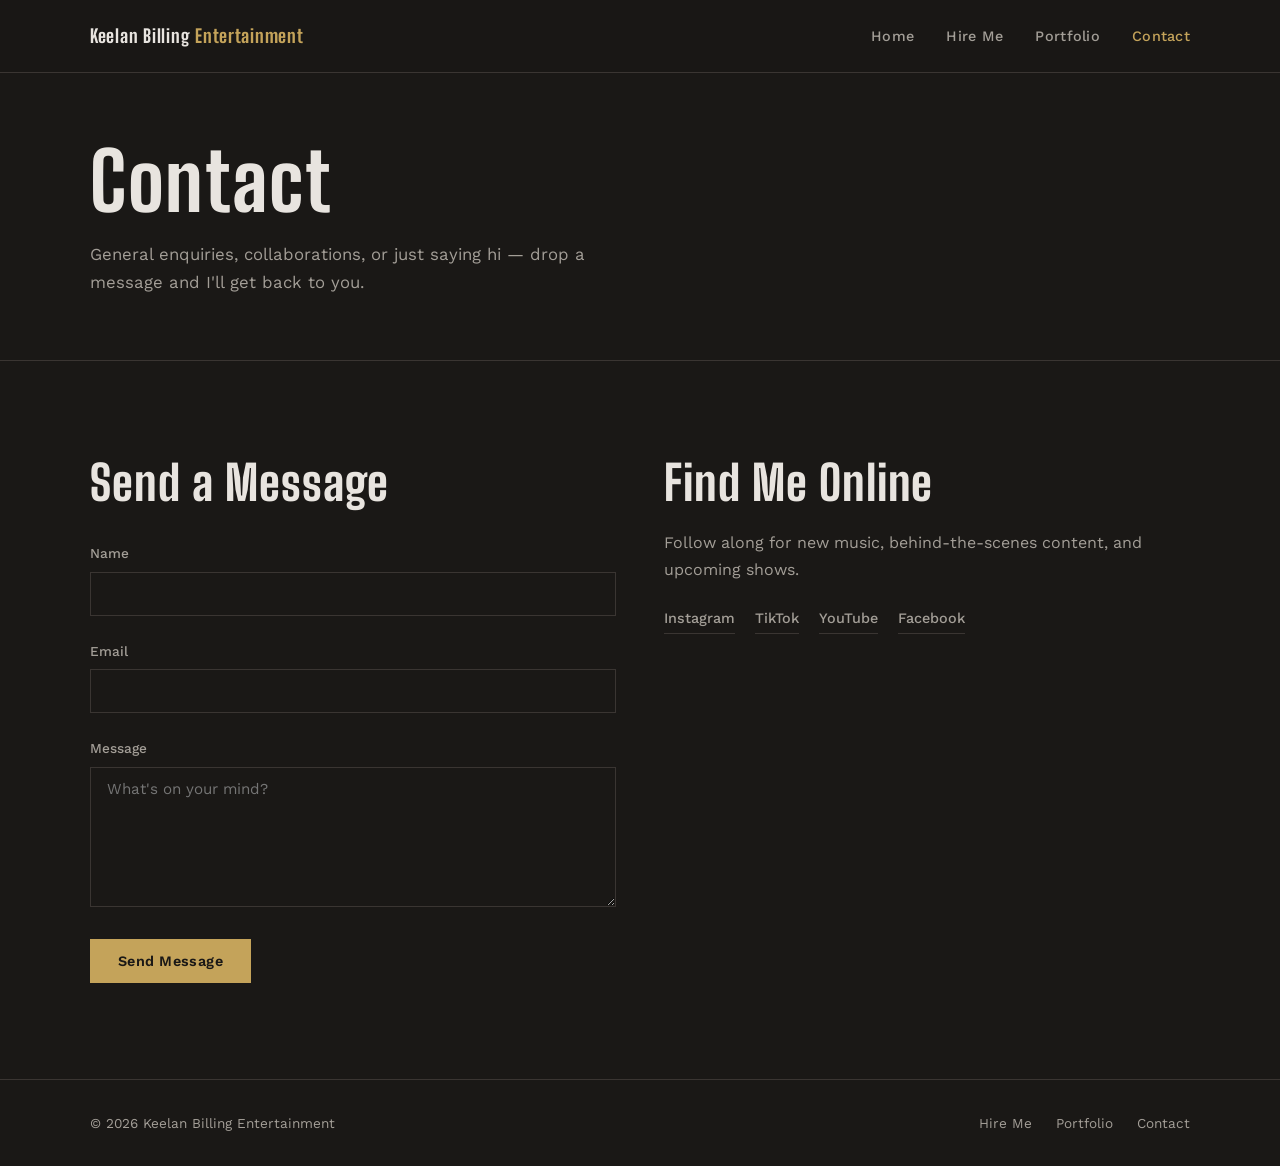
==== contact.html @ 0515ae3e "first commit" ====
<!DOCTYPE html>
<html lang="en">
<head>
  <meta charset="UTF-8">
  <meta name="viewport" content="width=device-width, initial-scale=1.0">
  <meta name="description" content="Get in touch with Keelan Billing for bookings, collaborations, or general enquiries.">
  <title>Contact — Keelan Billing Entertainment</title>
  <link rel="stylesheet" href="style.css">
</head>
<body>

  <header class="site-header">
    <div class="container header-inner">
      <a href="index.html" class="logo">Keelan Billing <span>Entertainment</span></a>
      <button class="nav-toggle" aria-label="Toggle navigation" aria-expanded="false">
        <span class="nav-toggle-bar"></span>
        <span class="nav-toggle-bar"></span>
        <span class="nav-toggle-bar"></span>
      </button>
      <nav class="site-nav" aria-label="Main navigation">
        <ul>
          <li><a href="index.html">Home</a></li>
          <li><a href="hire.html">Hire Me</a></li>
          <li><a href="portfolio.html">Portfolio</a></li>
          <li><a href="contact.html" aria-current="page">Contact</a></li>
        </ul>
      </nav>
    </div>
  </header>

  <main>
    <div class="page-header">
      <div class="container">
        <h1>Contact</h1>
        <p>General enquiries, collaborations, or just saying hi — drop a message and I'll get back to you.</p>
      </div>
    </div>

    <section>
      <div class="container contact-layout">
        <div>
          <h2>Send a Message</h2>
          <form name="contact" method="POST" data-netlify="true" netlify-honeypot="bot-field">
            <input type="hidden" name="form-name" value="contact">

            <p class="honeypot">
              <label>Don't fill this out if you're human: <input name="bot-field"></label>
            </p>

            <div class="form-group">
              <label for="contact-name">Name</label>
              <input type="text" id="contact-name" name="name" required>
            </div>

            <div class="form-group">
              <label for="contact-email">Email</label>
              <input type="email" id="contact-email" name="email" required>
            </div>

            <div class="form-group">
              <label for="contact-message">Message</label>
              <textarea id="contact-message" name="message" required placeholder="What's on your mind?"></textarea>
            </div>

            <button type="submit" class="btn btn-primary">Send Message</button>
          </form>
        </div>

        <div>
          <h2>Find Me Online</h2>
          <p style="color: var(--text-muted);">Follow along for new music, behind-the-scenes content, and upcoming shows.</p>
          <div class="social-links">
            <a href="https://instagram.com/yourhandle" target="_blank" rel="noopener noreferrer">Instagram</a>
            <a href="https://tiktok.com/@yourhandle" target="_blank" rel="noopener noreferrer">TikTok</a>
            <a href="https://youtube.com/@yourhandle" target="_blank" rel="noopener noreferrer">YouTube</a>
            <a href="https://facebook.com/yourhandle" target="_blank" rel="noopener noreferrer">Facebook</a>
          </div>
        </div>
      </div>
    </section>
  </main>

  <footer class="site-footer">
    <div class="container footer-inner">
      <p>&copy; 2026 Keelan Billing Entertainment</p>
      <nav class="footer-nav" aria-label="Footer navigation">
        <a href="hire.html">Hire Me</a>
        <a href="portfolio.html">Portfolio</a>
        <a href="contact.html">Contact</a>
      </nav>
    </div>
  </footer>

  <script src="script.js"></script>
</body>
</html>
---- style.css ----
/* =============================================
   Keelan Billing Entertainment — Shared Styles
   ============================================= */

@import url('https://fonts.googleapis.com/css2?family=Big+Shoulders+Display:wght@700;800&family=Work+Sans:wght@400;500;600&display=swap');

/* --- Custom Properties --- */
:root {
  --bg:           #1a1816;
  --bg-elevated:  #242120;
  --bg-subtle:    #2e2a28;
  --text:         #e8e4df;
  --text-muted:   #a39e97;
  --accent:       #c4a35a;
  --accent-dim:   #9a7f3f;
  --border:       #3a3532;
  --font-display: 'Big Shoulders Display', sans-serif;
  --font-body:    'Work Sans', sans-serif;
  --max-width:    1100px;
  --nav-height:   72px;
}

/* --- Reset & Base --- */
*, *::before, *::after {
  box-sizing: border-box;
  margin: 0;
  padding: 0;
}

html {
  scroll-behavior: smooth;
}

body {
  font-family: var(--font-body);
  font-size: 1rem;
  line-height: 1.65;
  color: var(--text);
  background-color: var(--bg);
  min-height: 100vh;
  display: flex;
  flex-direction: column;
}

img {
  max-width: 100%;
  display: block;
}

a {
  color: var(--accent);
  text-decoration: none;
  transition: color 0.2s;
}

a:hover {
  color: var(--text);
}

ul {
  list-style: none;
}

/* --- Typography --- */
h1, h2, h3 {
  font-family: var(--font-display);
  font-weight: 800;
  line-height: 1.1;
  letter-spacing: 0.02em;
}

h1 {
  font-size: clamp(2.8rem, 7vw, 5rem);
}

h2 {
  font-size: clamp(2rem, 4.5vw, 3rem);
  margin-bottom: 1.25rem;
}

h3 {
  font-size: clamp(1.4rem, 2.5vw, 1.75rem);
  margin-bottom: 0.75rem;
}

p + p {
  margin-top: 1rem;
}

/* --- Layout --- */
.container {
  width: min(100% - 2.5rem, var(--max-width));
  margin-inline: auto;
}

main {
  flex: 1;
}

section {
  padding-block: clamp(3.5rem, 8vw, 6rem);
}

section + section {
  border-top: 1px solid var(--border);
}

/* --- Header & Navigation --- */
.site-header {
  position: sticky;
  top: 0;
  z-index: 100;
  background: rgba(26, 24, 22, 0.92);
  backdrop-filter: blur(10px);
  border-bottom: 1px solid var(--border);
}

.header-inner {
  display: flex;
  align-items: center;
  justify-content: space-between;
  height: var(--nav-height);
}

.logo {
  font-family: var(--font-display);
  font-weight: 800;
  font-size: 1.15rem;
  color: var(--text);
  letter-spacing: 0.04em;
  white-space: nowrap;
}

.logo span {
  color: var(--accent);
}

.nav-toggle {
  display: none;
  background: none;
  border: none;
  cursor: pointer;
  padding: 0.5rem;
  color: var(--text);
}

.nav-toggle-bar {
  display: block;
  width: 24px;
  height: 2px;
  background: currentColor;
  transition: transform 0.25s, opacity 0.25s;
}

.nav-toggle-bar + .nav-toggle-bar {
  margin-top: 6px;
}

.nav-toggle[aria-expanded="true"] .nav-toggle-bar:nth-child(1) {
  transform: translateY(8px) rotate(45deg);
}

.nav-toggle[aria-expanded="true"] .nav-toggle-bar:nth-child(2) {
  opacity: 0;
}

.nav-toggle[aria-expanded="true"] .nav-toggle-bar:nth-child(3) {
  transform: translateY(-8px) rotate(-45deg);
}

.site-nav ul {
  display: flex;
  gap: 2rem;
}

.site-nav a {
  color: var(--text-muted);
  font-size: 0.9rem;
  font-weight: 500;
  letter-spacing: 0.02em;
}

.site-nav a:hover,
.site-nav a[aria-current="page"] {
  color: var(--accent);
}

/* --- Buttons --- */
.btn {
  display: inline-block;
  padding: 0.85rem 1.75rem;
  font-family: var(--font-body);
  font-size: 0.9rem;
  font-weight: 600;
  letter-spacing: 0.03em;
  border: none;
  cursor: pointer;
  transition: background 0.2s, color 0.2s, border-color 0.2s;
  text-align: center;
}

.btn-primary {
  background: var(--accent);
  color: var(--bg);
}

.btn-primary:hover {
  background: var(--text);
  color: var(--bg);
}

.btn-outline {
  background: transparent;
  color: var(--text);
  border: 1px solid var(--border);
}

.btn-outline:hover {
  border-color: var(--accent);
  color: var(--accent);
}

.btn-group {
  display: flex;
  flex-wrap: wrap;
  gap: 1rem;
  margin-top: 2rem;
}

/* --- Hero --- */
.hero {
  padding-block: clamp(4rem, 12vw, 8rem);
  position: relative;
  overflow: hidden;
}

.hero::before {
  content: '';
  position: absolute;
  inset: 0;
  background: radial-gradient(ellipse 70% 60% at 80% 20%, rgba(196, 163, 90, 0.08) 0%, transparent 70%);
  pointer-events: none;
}

.hero-content {
  position: relative;
  max-width: 680px;
}

.hero-tagline {
  font-family: var(--font-display);
  font-size: clamp(1.1rem, 2.5vw, 1.4rem);
  font-weight: 700;
  color: var(--accent);
  letter-spacing: 0.06em;
  margin-bottom: 0.5rem;
}

.hero-desc {
  font-size: 1.1rem;
  color: var(--text-muted);
  max-width: 520px;
  margin-top: 1.25rem;
}

/* --- What I Do --- */
.services-grid {
  display: grid;
  grid-template-columns: repeat(auto-fit, minmax(280px, 1fr));
  gap: 2.5rem;
  margin-top: 2.5rem;
}

.service-item {
  padding-left: 1.25rem;
  border-left: 2px solid var(--accent-dim);
}

.service-item h3 {
  color: var(--text);
}

.service-item p {
  color: var(--text-muted);
  font-size: 0.95rem;
}

/* --- CTA Banner --- */
.cta-banner {
  text-align: center;
  background: var(--bg-elevated);
  padding-block: clamp(3rem, 6vw, 5rem);
}

.cta-banner p {
  color: var(--text-muted);
  max-width: 480px;
  margin-inline: auto;
  margin-bottom: 1.75rem;
}

/* --- Page Header --- */
.page-header {
  padding-block: clamp(2.5rem, 6vw, 4rem);
  border-bottom: 1px solid var(--border);
}

.page-header p {
  color: var(--text-muted);
  max-width: 560px;
  margin-top: 1rem;
  font-size: 1.05rem;
}

/* --- Hire Services --- */
.hire-offerings {
  display: grid;
  grid-template-columns: repeat(auto-fit, minmax(300px, 1fr));
  gap: 2rem;
  margin-top: 2rem;
}

.hire-card {
  background: var(--bg-elevated);
  padding: 2rem 2rem 2rem 1.75rem;
  border-left: 3px solid var(--accent);
}

.hire-card p {
  color: var(--text-muted);
  font-size: 0.95rem;
}

.hire-card ul {
  margin-top: 1rem;
  color: var(--text-muted);
  font-size: 0.9rem;
}

.hire-card li {
  padding-left: 1rem;
  position: relative;
}

.hire-card li::before {
  content: '—';
  position: absolute;
  left: 0;
  color: var(--accent-dim);
}

.hire-card li + li {
  margin-top: 0.4rem;
}

/* --- Forms --- */
.form-section {
  background: var(--bg-subtle);
  padding-block: clamp(3rem, 6vw, 4.5rem);
}

form {
  max-width: 560px;
  margin-top: 2rem;
}

.form-group {
  margin-bottom: 1.5rem;
}

.form-group label {
  display: block;
  font-size: 0.85rem;
  font-weight: 500;
  color: var(--text-muted);
  margin-bottom: 0.45rem;
}

.form-group input[type="text"],
.form-group input[type="email"],
.form-group input[type="date"],
.form-group textarea,
.form-group select {
  width: 100%;
  padding: 0.75rem 1rem;
  font-family: var(--font-body);
  font-size: 0.95rem;
  color: var(--text);
  background: var(--bg);
  border: 1px solid var(--border);
  transition: border-color 0.2s;
}

.form-group input:focus,
.form-group textarea:focus,
.form-group select:focus {
  outline: none;
  border-color: var(--accent);
}

.form-group textarea {
  min-height: 140px;
  resize: vertical;
}

.radio-group {
  display: flex;
  flex-direction: column;
  gap: 0.65rem;
}

.radio-group label {
  display: flex;
  align-items: center;
  gap: 0.6rem;
  font-size: 0.95rem;
  color: var(--text);
  cursor: pointer;
}

.radio-group input[type="radio"] {
  accent-color: var(--accent);
  width: 1rem;
  height: 1rem;
}

.honeypot {
  position: absolute;
  left: -9999px;
  opacity: 0;
  height: 0;
  overflow: hidden;
}

/* --- Portfolio --- */
.video-caption {
  font-size: 0.95rem;
  color: var(--text-muted);
  margin-bottom: 1.25rem;
}

.video-caption strong {
  color: var(--text);
  font-weight: 600;
}

.video-wrapper {
  position: relative;
  width: 100%;
  aspect-ratio: 16 / 9;
  background: var(--bg-elevated);
  margin-bottom: 3.5rem;
}

.video-wrapper iframe {
  position: absolute;
  inset: 0;
  width: 100%;
  height: 100%;
  border: none;
}

.project-grid {
  display: grid;
  grid-template-columns: repeat(auto-fill, minmax(240px, 1fr));
  gap: 1.25rem;
  margin-top: 2rem;
}

.project-card {
  background: var(--bg-elevated);
  padding: 1.5rem;
  border-top: 2px solid var(--border);
  transition: border-color 0.2s;
}

.project-card:hover {
  border-top-color: var(--accent);
}

.project-card h3 {
  font-size: 1.15rem;
  margin-bottom: 0.5rem;
}

.project-tag {
  display: inline-block;
  font-size: 0.75rem;
  font-weight: 600;
  letter-spacing: 0.04em;
  color: var(--accent);
  text-transform: uppercase;
}

.credits-list {
  margin-top: 2rem;
  border-top: 1px solid var(--border);
}

.credits-list li {
  display: flex;
  flex-wrap: wrap;
  gap: 0.5rem 1.5rem;
  padding-block: 0.85rem;
  border-bottom: 1px solid var(--border);
  font-size: 0.95rem;
  color: var(--text-muted);
}

.credits-list .credit-title {
  color: var(--text);
  font-weight: 500;
  min-width: 160px;
}

.credits-list .credit-role {
  flex: 1;
}

.credits-list .credit-year {
  color: var(--accent-dim);
  font-variant-numeric: tabular-nums;
}

/* --- Contact --- */
.contact-layout {
  display: grid;
  grid-template-columns: 1fr 1fr;
  gap: 3rem;
  align-items: start;
}

.social-links {
  display: flex;
  flex-wrap: wrap;
  gap: 1.25rem;
  margin-top: 1.5rem;
}

.social-links a {
  font-size: 0.9rem;
  font-weight: 500;
  color: var(--text-muted);
  padding-bottom: 2px;
  border-bottom: 1px solid var(--border);
}

.social-links a:hover {
  color: var(--accent);
  border-bottom-color: var(--accent);
}

/* --- Footer --- */
.site-footer {
  border-top: 1px solid var(--border);
  padding-block: 2rem;
  margin-top: auto;
}

.footer-inner {
  display: flex;
  flex-wrap: wrap;
  justify-content: space-between;
  align-items: center;
  gap: 1rem;
  font-size: 0.85rem;
  color: var(--text-muted);
}

.footer-nav {
  display: flex;
  gap: 1.5rem;
}

.footer-nav a {
  color: var(--text-muted);
}

.footer-nav a:hover {
  color: var(--accent);
}

/* --- Responsive --- */
@media (max-width: 760px) {
  .nav-toggle {
    display: block;
  }

  .site-nav {
    position: fixed;
    top: var(--nav-height);
    left: 0;
    right: 0;
    background: var(--bg);
    border-bottom: 1px solid var(--border);
    padding: 1.5rem;
    transform: translateY(-120%);
    opacity: 0;
    visibility: hidden;
    transition: transform 0.3s, opacity 0.3s, visibility 0.3s;
  }

  .site-nav.is-open {
    transform: translateY(0);
    opacity: 1;
    visibility: visible;
  }

  .site-nav ul {
    flex-direction: column;
    gap: 1.25rem;
  }

  .site-nav a {
    font-size: 1.05rem;
  }

  .contact-layout {
    grid-template-columns: 1fr;
  }

  .btn-group {
    flex-direction: column;
  }

  .btn-group .btn {
    width: 100%;
  }
}
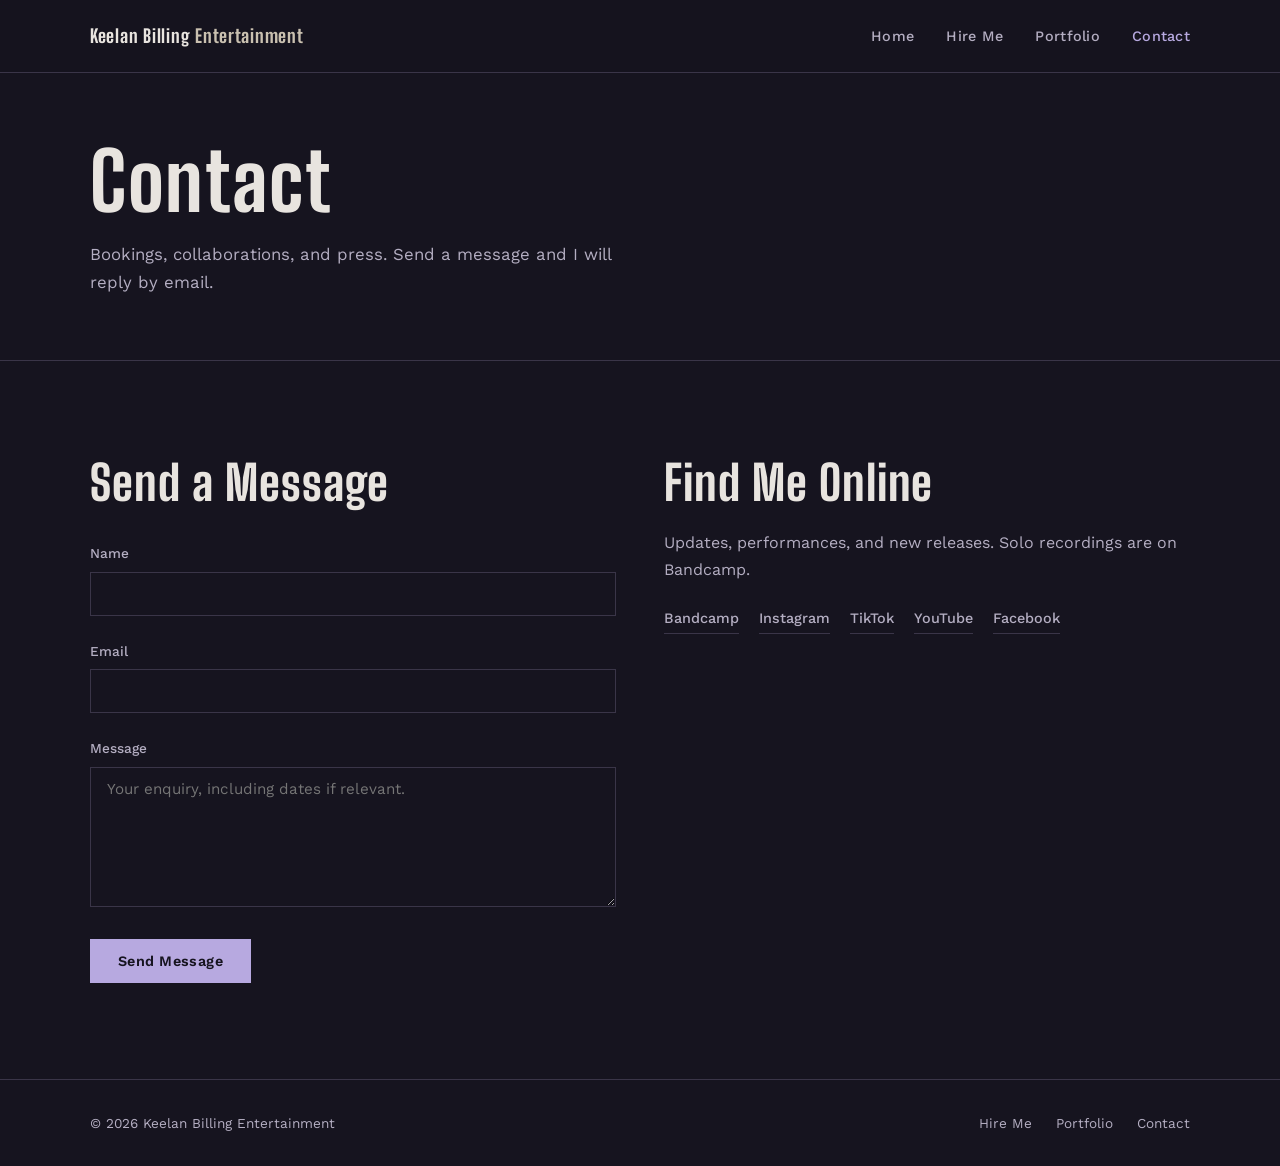
==== commit 35de49d0: "update" ====
--- a/contact.html
+++ b/contact.html
@@ -32,7 +32,7 @@
     <div class="page-header">
       <div class="container">
         <h1>Contact</h1>
-        <p>General enquiries, collaborations, or just saying hi — drop a message and I'll get back to you.</p>
+        <p>Bookings, collaborations, and press. Send a message and I will reply by email.</p>
       </div>
     </div>
 
@@ -59,7 +59,7 @@
 
             <div class="form-group">
               <label for="contact-message">Message</label>
-              <textarea id="contact-message" name="message" required placeholder="What's on your mind?"></textarea>
+              <textarea id="contact-message" name="message" required placeholder="Your enquiry, including dates if relevant."></textarea>
             </div>
 
             <button type="submit" class="btn btn-primary">Send Message</button>
@@ -68,8 +68,9 @@
 
         <div>
           <h2>Find Me Online</h2>
-          <p style="color: var(--text-muted);">Follow along for new music, behind-the-scenes content, and upcoming shows.</p>
+          <p style="color: var(--text-muted);">Updates, performances, and new releases. Solo recordings are on Bandcamp.</p>
           <div class="social-links">
+            <a href="https://keelanbilling.bandcamp.com/" target="_blank" rel="noopener noreferrer">Bandcamp</a>
             <a href="https://instagram.com/yourhandle" target="_blank" rel="noopener noreferrer">Instagram</a>
             <a href="https://tiktok.com/@yourhandle" target="_blank" rel="noopener noreferrer">TikTok</a>
             <a href="https://youtube.com/@yourhandle" target="_blank" rel="noopener noreferrer">YouTube</a>
--- a/style.css
+++ b/style.css
@@ -6,14 +6,15 @@
 
 /* --- Custom Properties --- */
 :root {
-  --bg:           #1a1816;
-  --bg-elevated:  #242120;
-  --bg-subtle:    #2e2a28;
-  --text:         #e8e4df;
-  --text-muted:   #a39e97;
-  --accent:       #c4a35a;
-  --accent-dim:   #9a7f3f;
-  --border:       #3a3532;
+  --bg:           #16141F;
+  --bg-elevated:  #211D30;
+  --bg-subtle:    #2A2538;
+  --text:         #E8E4DF;
+  --text-muted:   #B4AEC2;
+  --accent:       #B7A9E0;
+  --accent-dim:   #9B8AC4;
+  --metal:        #C9C0B0;
+  --border:       #3A3548;
   --font-display: 'Big Shoulders Display', sans-serif;
   --font-body:    'Work Sans', sans-serif;
   --max-width:    1100px;
@@ -110,7 +111,7 @@
   position: sticky;
   top: 0;
   z-index: 100;
-  background: rgba(26, 24, 22, 0.92);
+  background: rgba(22, 20, 31, 0.92);
   backdrop-filter: blur(10px);
   border-bottom: 1px solid var(--border);
 }
@@ -132,7 +133,7 @@
 }
 
 .logo span {
-  color: var(--accent);
+  color: var(--metal);
 }
 
 .nav-toggle {
@@ -238,7 +239,7 @@
   content: '';
   position: absolute;
   inset: 0;
-  background: radial-gradient(ellipse 70% 60% at 80% 20%, rgba(196, 163, 90, 0.08) 0%, transparent 70%);
+  background: radial-gradient(ellipse 70% 60% at 80% 20%, rgba(183, 169, 224, 0.12) 0%, transparent 70%);
   pointer-events: none;
 }
 
@@ -251,7 +252,7 @@
   font-family: var(--font-display);
   font-size: clamp(1.1rem, 2.5vw, 1.4rem);
   font-weight: 700;
-  color: var(--accent);
+  color: var(--metal);
   letter-spacing: 0.06em;
   margin-bottom: 0.5rem;
 }
@@ -518,8 +519,18 @@
 }
 
 .credits-list .credit-year {
-  color: var(--accent-dim);
+  color: var(--metal);
   font-variant-numeric: tabular-nums;
+}
+
+/* --- Music --- */
+.music-block p {
+  color: var(--text-muted);
+  max-width: 540px;
+}
+
+.music-block .btn-group {
+  margin-top: 1.5rem;
 }
 
 /* --- Contact --- */
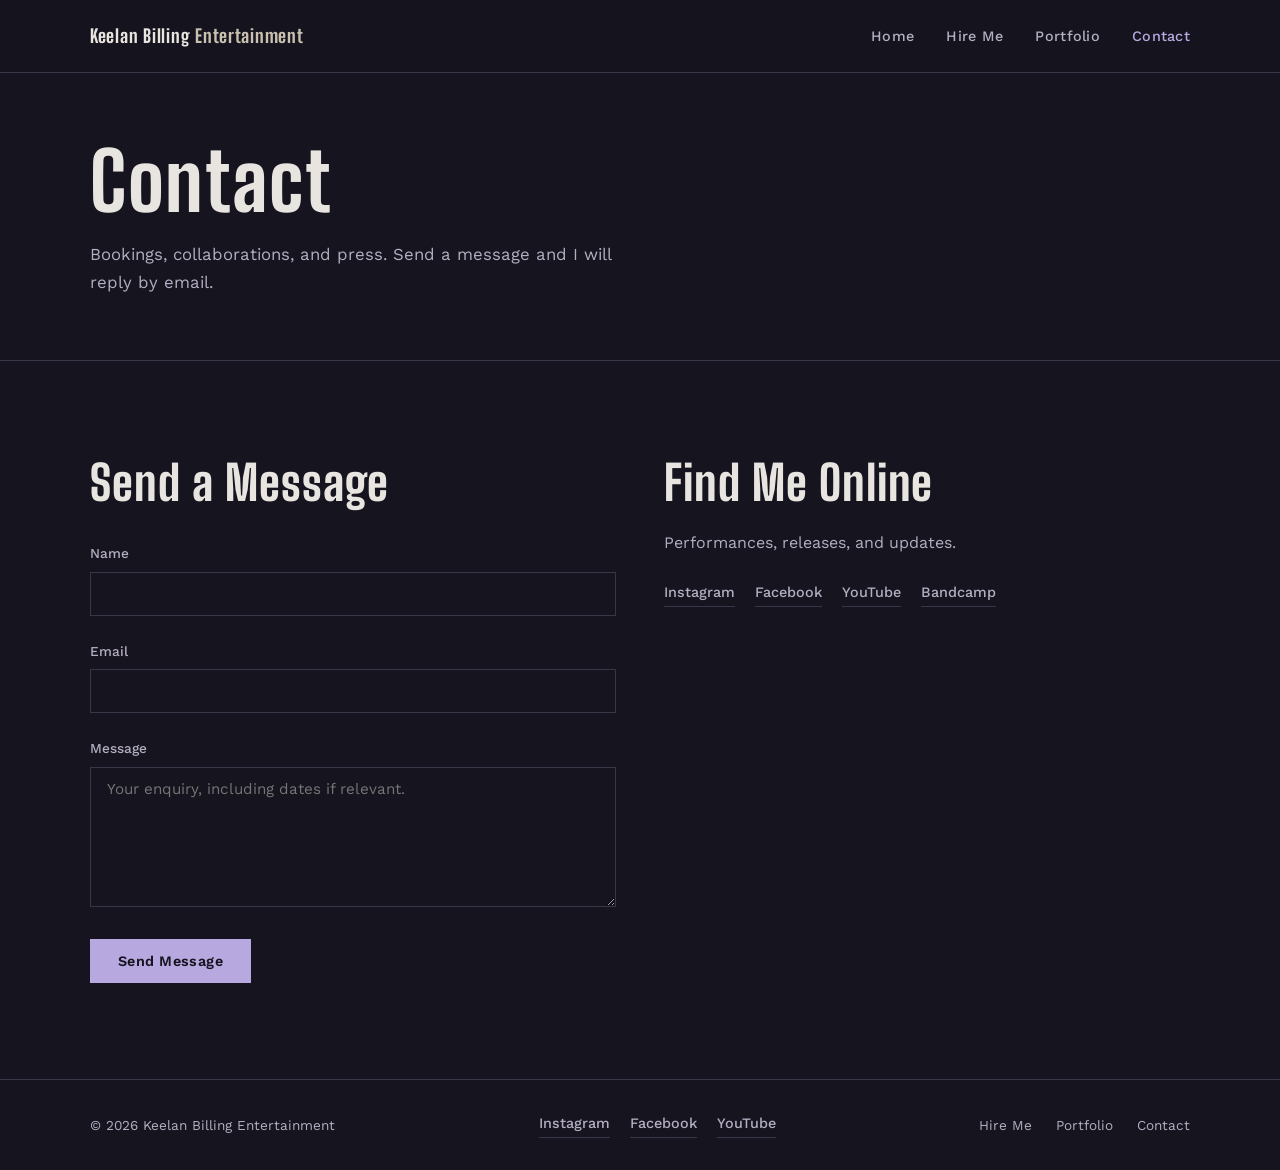
==== commit 2cea2adc: "Add real credits, Spotify embed, and social links. Correct Meraki and Grit and Grace credits, surfac" ====
--- a/contact.html
+++ b/contact.html
@@ -68,13 +68,12 @@
 
         <div>
           <h2>Find Me Online</h2>
-          <p style="color: var(--text-muted);">Updates, performances, and new releases. Solo recordings are on Bandcamp.</p>
+          <p style="color: var(--text-muted);">Performances, releases, and updates.</p>
           <div class="social-links">
+            <a href="https://instagram.com/keelan.7" target="_blank" rel="noopener noreferrer">Instagram</a>
+            <a href="https://www.facebook.com/profile.php?id=61566569551535" target="_blank" rel="noopener noreferrer">Facebook</a>
+            <a href="https://www.youtube.com/@keelanbilling" target="_blank" rel="noopener noreferrer">YouTube</a>
             <a href="https://keelanbilling.bandcamp.com/" target="_blank" rel="noopener noreferrer">Bandcamp</a>
-            <a href="https://instagram.com/yourhandle" target="_blank" rel="noopener noreferrer">Instagram</a>
-            <a href="https://tiktok.com/@yourhandle" target="_blank" rel="noopener noreferrer">TikTok</a>
-            <a href="https://youtube.com/@yourhandle" target="_blank" rel="noopener noreferrer">YouTube</a>
-            <a href="https://facebook.com/yourhandle" target="_blank" rel="noopener noreferrer">Facebook</a>
           </div>
         </div>
       </div>
@@ -84,6 +83,11 @@
   <footer class="site-footer">
     <div class="container footer-inner">
       <p>&copy; 2026 Keelan Billing Entertainment</p>
+      <div class="social-links">
+        <a href="https://instagram.com/keelan.7" target="_blank" rel="noopener noreferrer">Instagram</a>
+        <a href="https://www.facebook.com/profile.php?id=61566569551535" target="_blank" rel="noopener noreferrer">Facebook</a>
+        <a href="https://www.youtube.com/@keelanbilling" target="_blank" rel="noopener noreferrer">YouTube</a>
+      </div>
       <nav class="footer-nav" aria-label="Footer navigation">
         <a href="hire.html">Hire Me</a>
         <a href="portfolio.html">Portfolio</a>
--- a/style.css
+++ b/style.css
@@ -479,9 +479,12 @@
   border-top-color: var(--accent);
 }
 
-.project-card h3 {
-  font-size: 1.15rem;
-  margin-bottom: 0.5rem;
+.project-card h3 a {
+  color: inherit;
+}
+
+.project-card h3 a:hover {
+  color: var(--accent);
 }
 
 .project-tag {
@@ -526,11 +529,47 @@
 /* --- Music --- */
 .music-block p {
   color: var(--text-muted);
-  max-width: 540px;
+  max-width: 560px;
 }
 
 .music-block .btn-group {
   margin-top: 1.5rem;
+}
+
+.spotify-embed {
+  margin-top: 2rem;
+  max-width: 100%;
+}
+
+.spotify-embed iframe {
+  display: block;
+  width: 100%;
+  border: 0;
+}
+
+.music-note {
+  margin-top: 1.25rem;
+  font-size: 0.95rem;
+}
+
+.music-links {
+  display: flex;
+  flex-wrap: wrap;
+  gap: 1.25rem;
+  margin-top: 1.5rem;
+}
+
+.music-links a {
+  font-size: 0.9rem;
+  font-weight: 500;
+  color: var(--text-muted);
+  padding-bottom: 2px;
+  border-bottom: 1px solid var(--border);
+}
+
+.music-links a:hover {
+  color: var(--accent);
+  border-bottom-color: var(--accent);
 }
 
 /* --- Contact --- */
@@ -576,6 +615,10 @@
   gap: 1rem;
   font-size: 0.85rem;
   color: var(--text-muted);
+}
+
+.footer-inner .social-links {
+  margin-top: 0;
 }
 
 .footer-nav {
